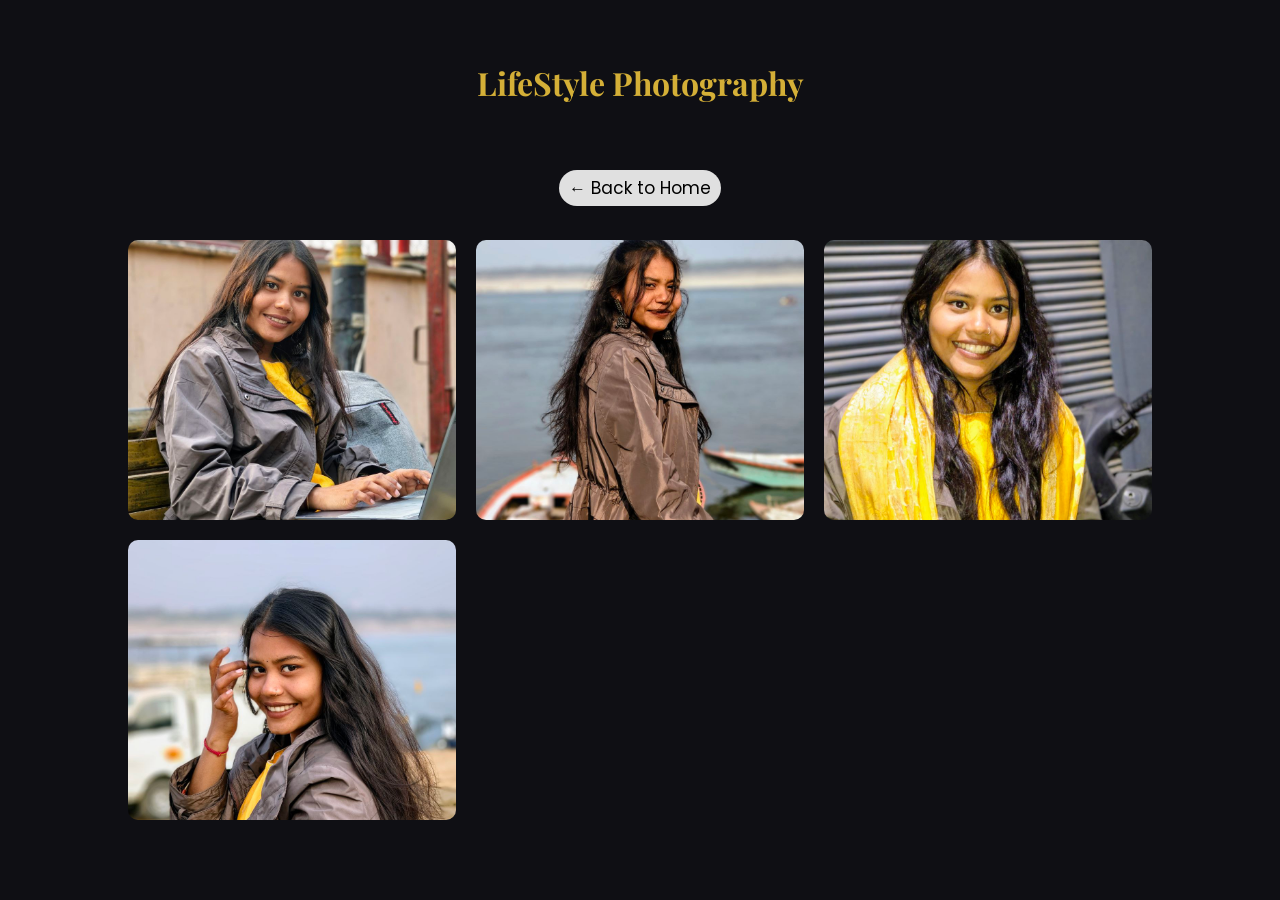
==== lifeStyle.html @ c09a15ee "chhaya-portfolio" ====
<!DOCTYPE html>
<html lang="en">

<head>
    <meta charset="UTF-8">
    <meta name="viewport" content="width=device-width, initial-scale=1.0">
    <title>LifeStyle | Chhaya Photography</title>
    <link
        href="https://fonts.googleapis.com/css2?family=Playfair+Display:wght@500;700&family=Poppins:wght@300;400;500&display=swap"
        rel="stylesheet">
    <style>
        body {
            margin: 0;
            font-family: Poppins;
            background: #0f0f14;
            color: #eee
        }

        h1 {
            text-align: center;
            padding: 40px 20px;
            font-family: 'Playfair Display';
            color: #d4af37
        }

        span {
            background: #e0e0e0;
            padding: 5px 10px;
            margin: 4px;
            display: inline-block;
            border-radius: 20px;
            font-size: 17px;
        }

        span:hover {
            transform: scale(1.05);
            box-shadow: 0 15px 35px rgba(0, 0, 0, 0.5);
        }

        .gallery {
            display: grid;
            grid-template-columns: repeat(auto-fit, minmax(260px, 1fr));
            gap: 20px;
            padding: 0 10% 60px
        }

        .gallery img {
            width: 100%;
            height: 280px;
            object-fit: cover;
            border-radius: 10px
        }

        .gallery img:hover {
            transform: scale(1.05);
            box-shadow: 0 15px 35px rgba(255, 255, 255, 0.5);
        }

        a {
            color: #000000;
            text-decoration: none;
            display: block;
            text-align: center;
            margin-bottom: 30px
        }
    </style>
</head>

<body>
    <h1>LifeStyle Photography</h1>
    <a href="index.html"><span>← Back to Home</span></a>
    <div class="gallery">
        <img src="./chh1.jpg">
        <img src="./chh3.jpg">
        <img src="./chh12.jpg">
        <img src="./chh2.jpg">
    </div>
    <script>
        const imgs = document.querySelectorAll(".gallery img");
        const lightbox = document.getElementById("lightbox");
        const lightboxImg = lightbox.querySelector("img");
        imgs.forEach((img) =>
            img.addEventListener("click", () => {
                lightbox.style.display = "flex";
                lightboxImg.src = img.src;
            }),
        );
        lightbox.addEventListener("click", () => (lightbox.style.display = "none"));

    </script>

</body>

</html>
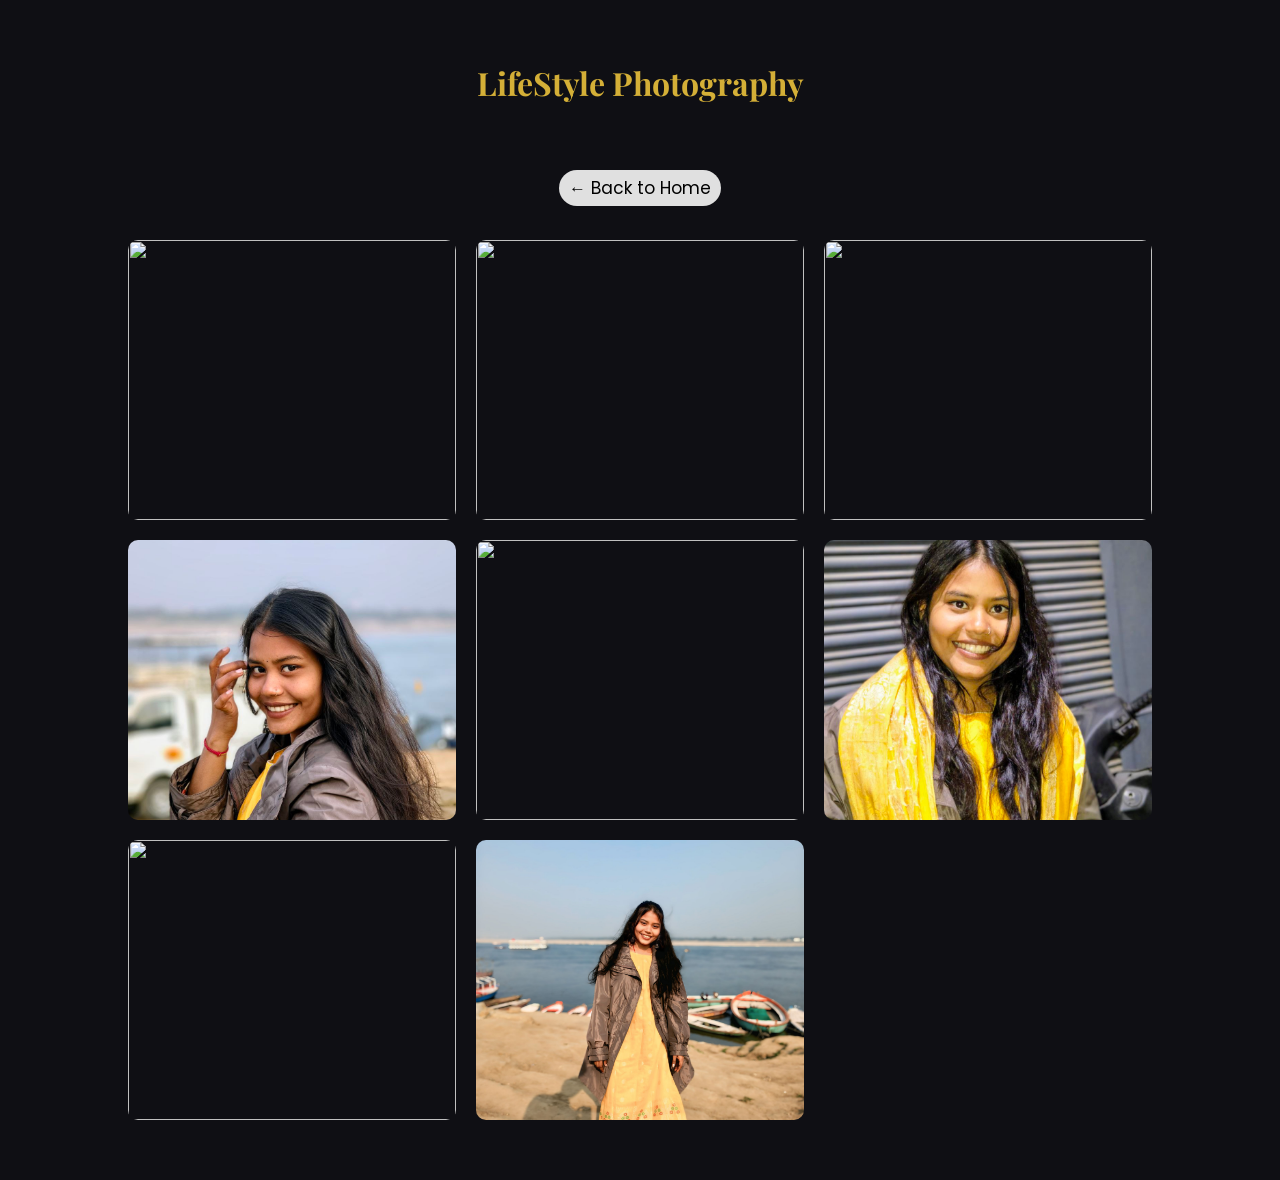
==== commit 044efc6d: "new file:   chh47.png modified:   lifeStyle.html modified:   portrait.html" ====
--- a/lifeStyle.html
+++ b/lifeStyle.html
@@ -30,6 +30,10 @@
             display: inline-block;
             border-radius: 20px;
             font-size: 17px;
+            transition:
+                transform 0.4s ease,
+                box-shadow 0.4s ease;
+            cursor: pointer;
         }
 
         span:hover {
@@ -48,12 +52,16 @@
             width: 100%;
             height: 280px;
             object-fit: cover;
-            border-radius: 10px
+            border-radius: 10px;
+            transition:
+                transform 0.4s ease,
+                box-shadow 0.4s ease;
+            cursor: pointer;
         }
 
         .gallery img:hover {
             transform: scale(1.05);
-            box-shadow: 0 15px 35px rgba(255, 255, 255, 0.5);
+            box-shadow: 0 15px 35px rgba(255, 221, 108, 0.5);
         }
 
         a {
@@ -63,6 +71,22 @@
             text-align: center;
             margin-bottom: 30px
         }
+
+        .lightbox {
+            display: none;
+            position: fixed;
+            inset: 0;
+            background: rgba(0, 0, 0, 0.92);
+            justify-content: center;
+            align-items: center;
+            z-index: 2000;
+        }
+
+        .lightbox img {
+            max-width: 90%;
+            max-height: 85%;
+            border-radius: 12px;
+        }
     </style>
 </head>
 
@@ -70,11 +94,18 @@
     <h1>LifeStyle Photography</h1>
     <a href="index.html"><span>← Back to Home</span></a>
     <div class="gallery">
-        <img src="./chh1.jpg">
-        <img src="./chh3.jpg">
+        <img src="./bg_after.png">
+        <img src="./">
+        <img src="./chh42.png">
+        <img src="./chh2.jpg">
+        <img src="./chh38.png">
         <img src="./chh12.jpg">
-        <img src="./chh2.jpg">
+        <img src="./chh27.png">
+        <img src="./chh26.png">
     </div>
+
+    <div class="lightbox" id="lightbox"><img src=""></div>
+
     <script>
         const imgs = document.querySelectorAll(".gallery img");
         const lightbox = document.getElementById("lightbox");
@@ -86,8 +117,8 @@
             }),
         );
         lightbox.addEventListener("click", () => (lightbox.style.display = "none"));
+    </script>
 
-    </script>
 
 </body>
 
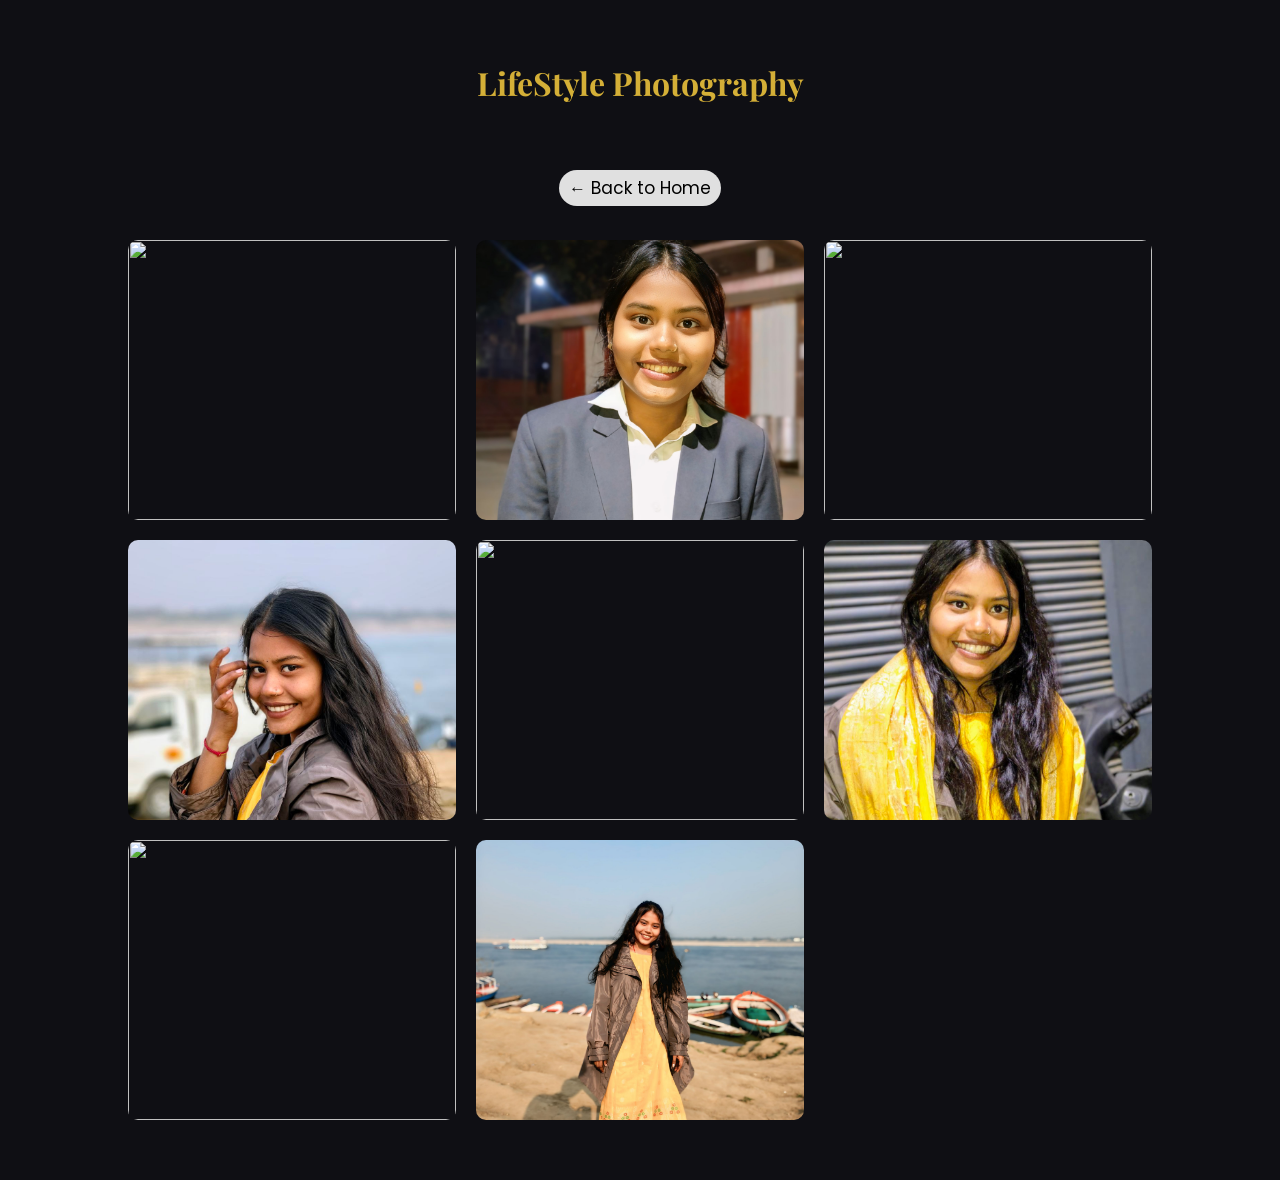
==== commit 6c04b82a: "modified:   lifeStyle.html" ====
--- a/lifeStyle.html
+++ b/lifeStyle.html
@@ -95,7 +95,7 @@
     <a href="index.html"><span>← Back to Home</span></a>
     <div class="gallery">
         <img src="./bg_after.png">
-        <img src="./">
+        <img src="./chh47.png">
         <img src="./chh42.png">
         <img src="./chh2.jpg">
         <img src="./chh38.png">
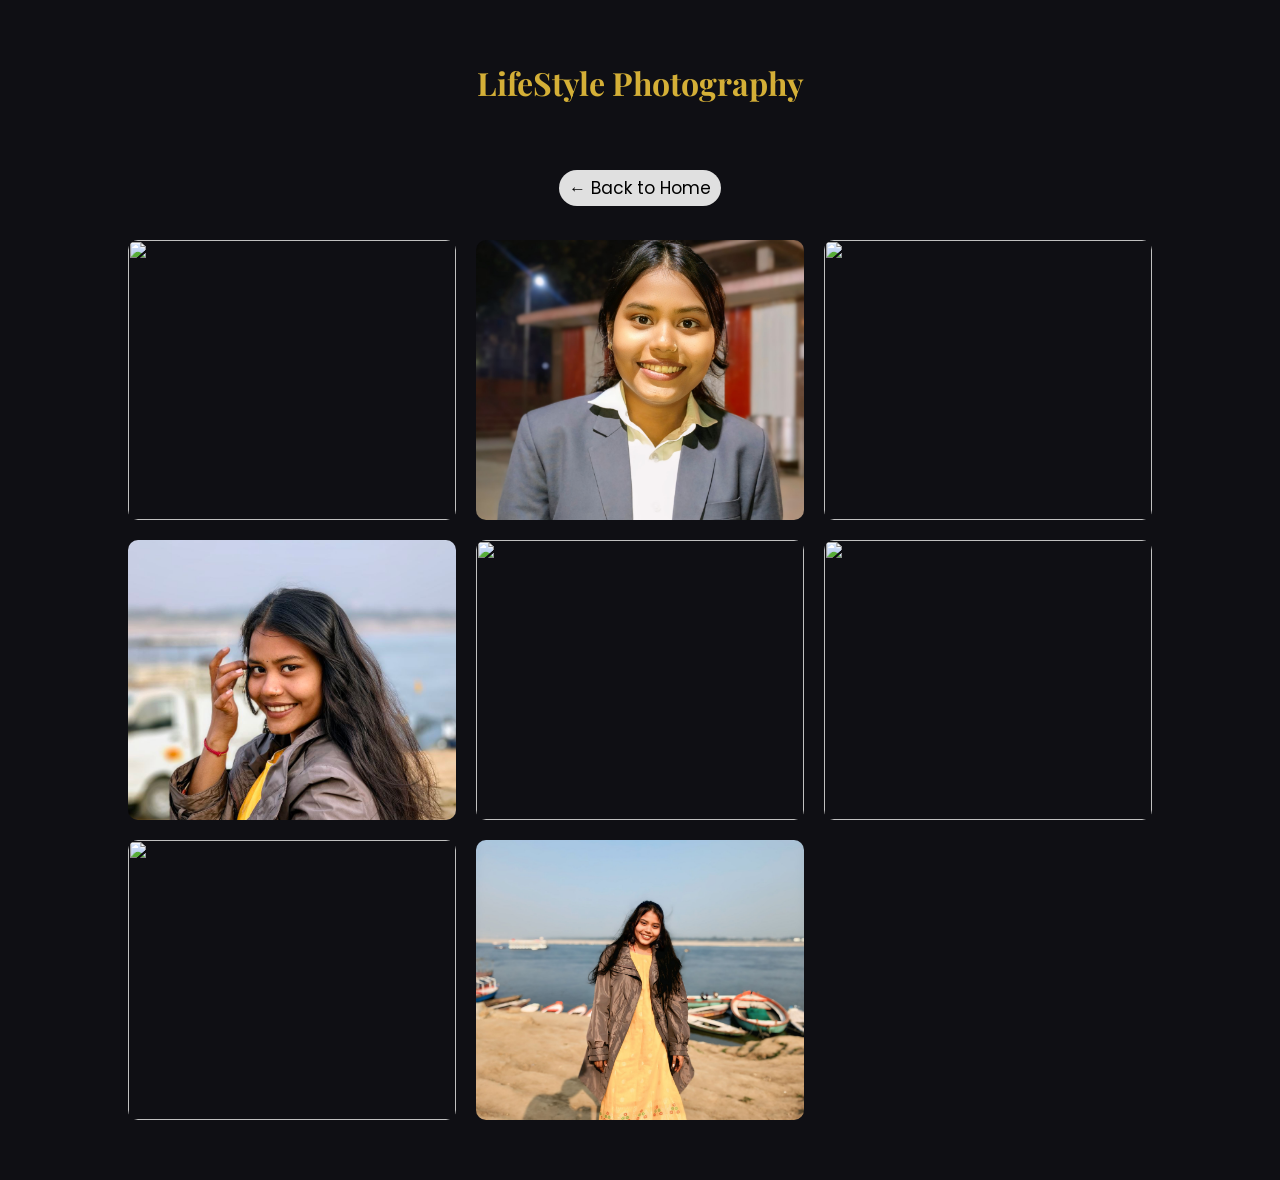
==== commit bc93c41b: "new file:   chh56.png new file:   chh55.png modified:   lifeStyle.html modified:   nature.html" ====
--- a/lifeStyle.html
+++ b/lifeStyle.html
@@ -99,7 +99,7 @@
         <img src="./chh42.png">
         <img src="./chh2.jpg">
         <img src="./chh38.png">
-        <img src="./chh12.jpg">
+        <img src="./chh53.png">
         <img src="./chh27.png">
         <img src="./chh26.png">
     </div>
